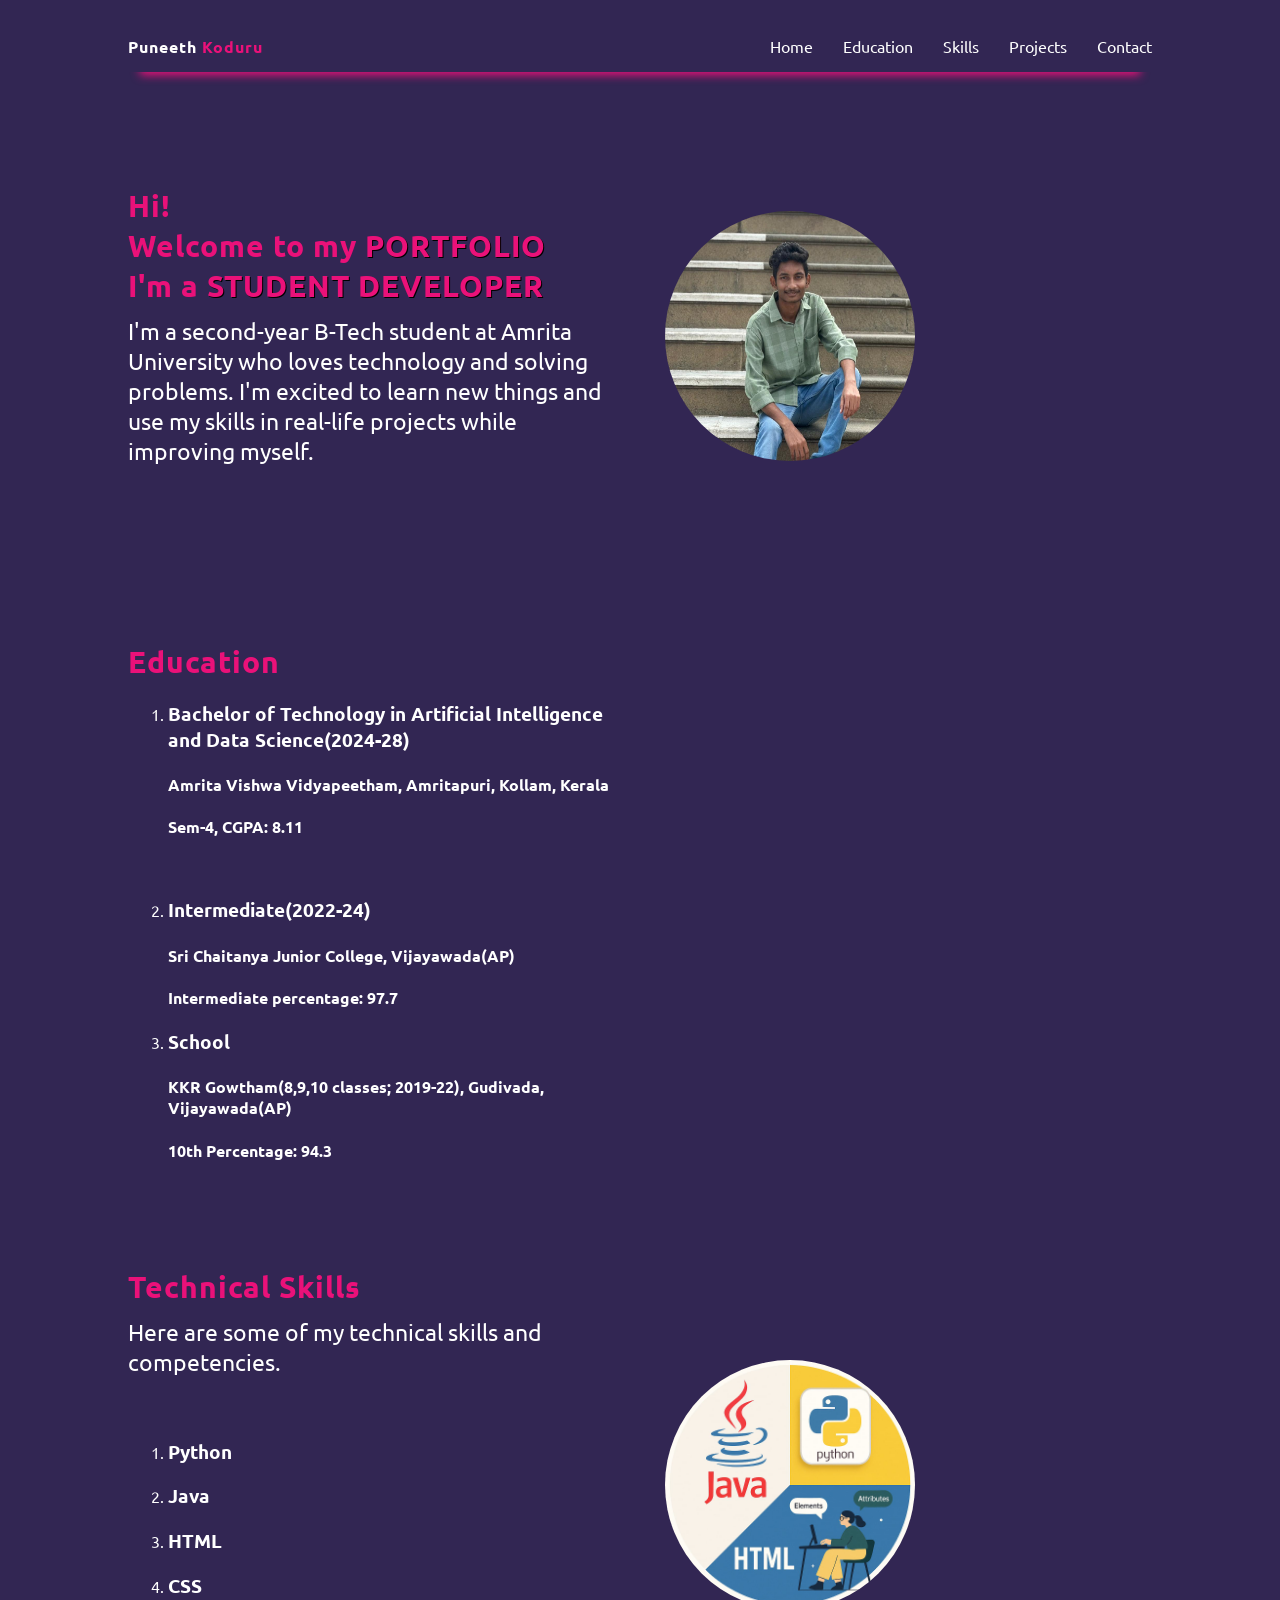
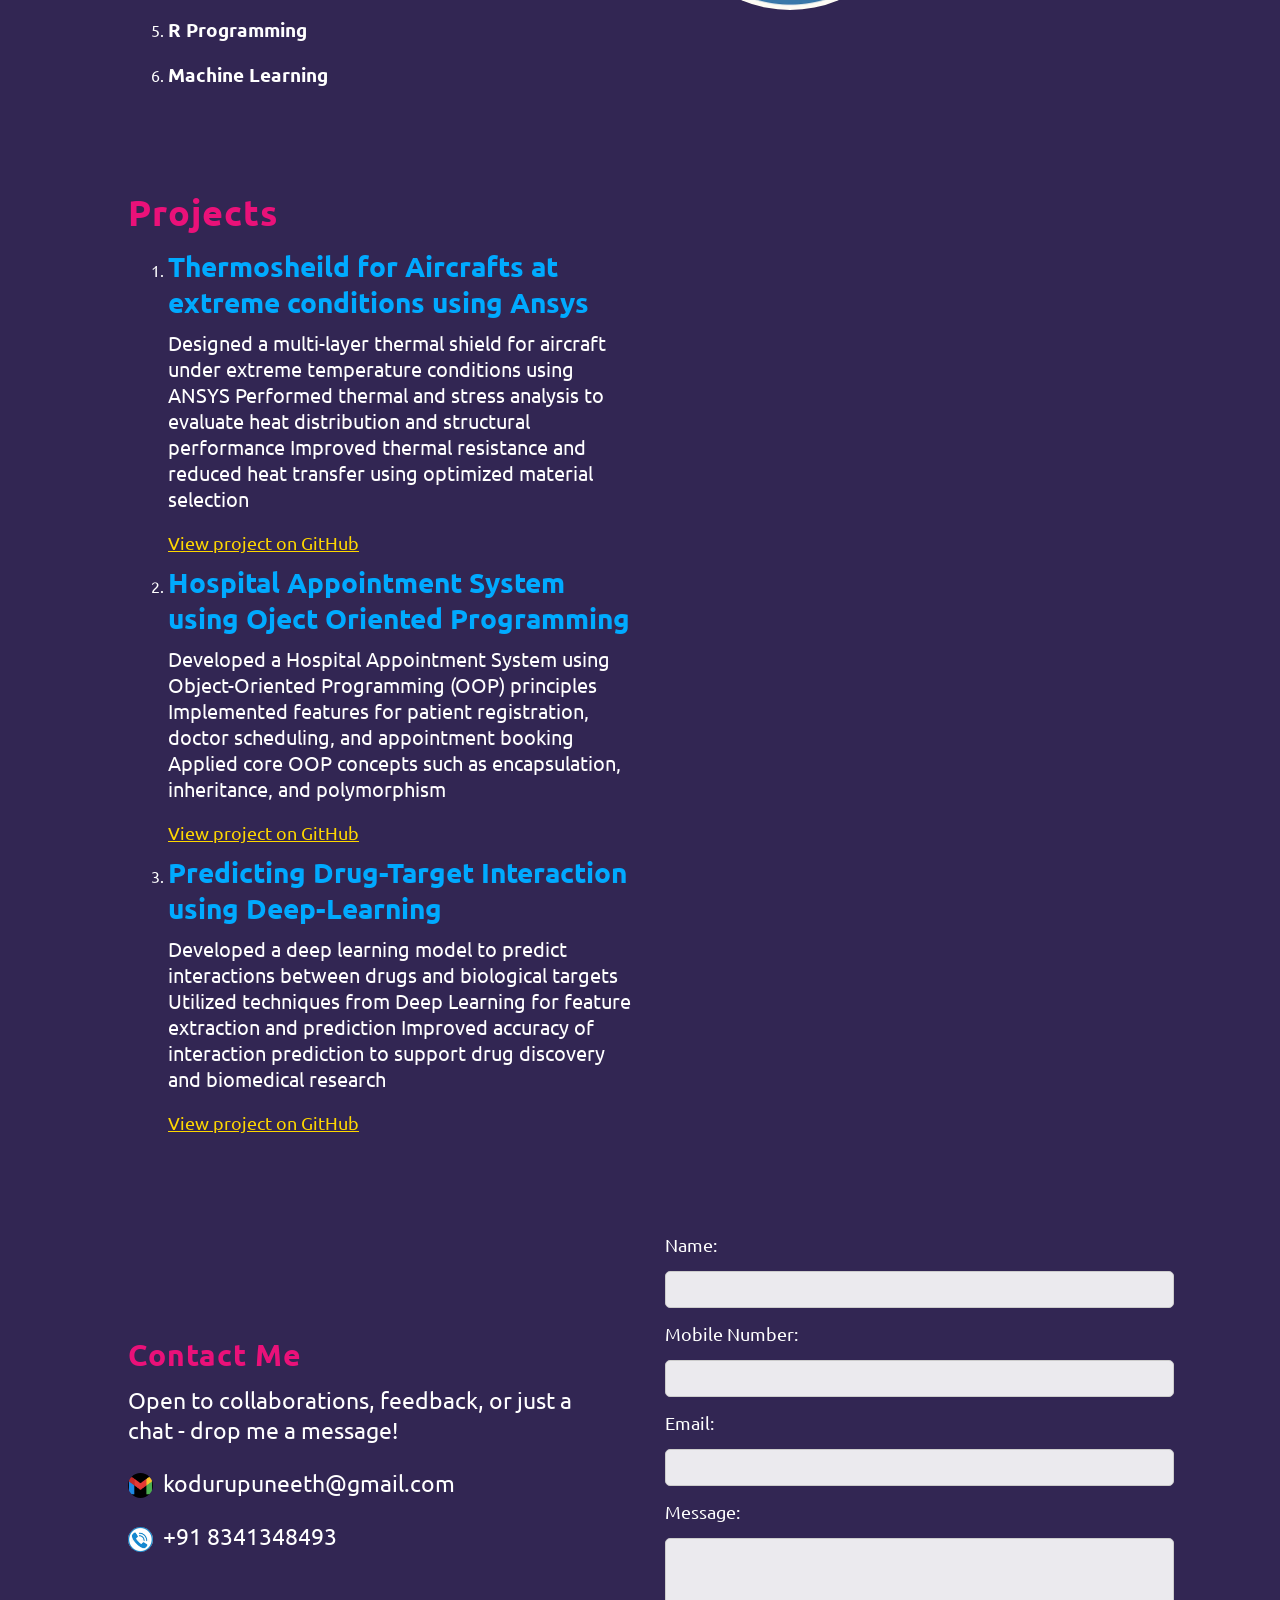
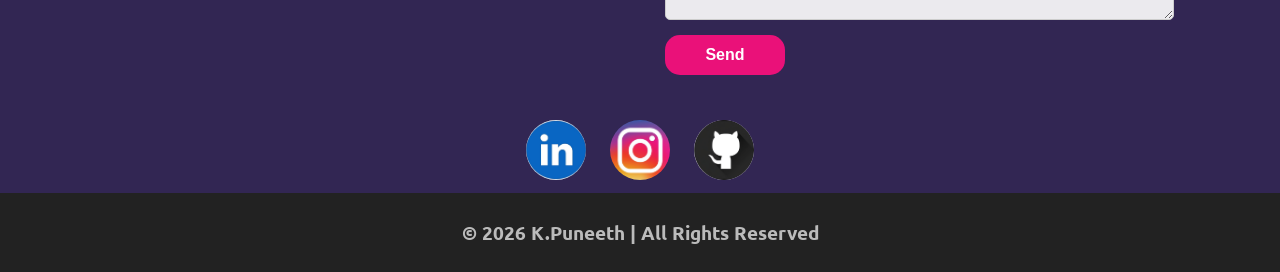
==== index.html @ af597c52 "first one" ====
<!DOCTYPE html>
<html lang="en">
<head>
    <meta charset="UTF-8">
    <meta name="viewport" content="width=device-width, initial-scale=1.0">
    <title>MY PORTFOLIO</title>
    <link rel="stylesheet" href="style.css">
    <link rel="preconnect" href="https://fonts.googleapis.com">
    <link rel="preconnect" href="https://fonts.gstatic.com" crossorigin>
    <link href="https://fonts.googleapis.com/css2?family=Anton&family=Ubuntu:wght@600&display=swap" rel="stylesheet">
</head>
<body>
<header class="header_menu">
    <a href="#" class="logo">Puneeth <label>Koduru</label></a>
    <nav>
        <ul>
            <li><a href="#home">Home</a></li>
            <li><a href="#education">Education</a></li>
            <li><a href="#skills">Skills</a></li>
            <li><a href="#projects">Projects</a></li>
            <li><a href="#contact">Contact</a></li>
        </ul>
    </nav>
</header>


<section id="home">
    <div class="container">
        <div class="left">
            <h1> Hi! </h1>
            <h1>Welcome to my <label class="sub_title">PORTFOLIO</label></h1>
            <h1>I'm a <label class="sub_title">STUDENT DEVELOPER</label></h1>
            <p>I'm a second-year B-Tech student at Amrita University who loves technology and solving problems.
            I'm excited to learn new things and use my skills in real-life projects while improving myself.</p>    
        </div>

        <div class="right">
            <img src="puneeth.jpeg" width="1000%" height="500%" alt="avatar">
        </div>
    </div>
</section>

<section id="education">
    <div class="container">
        <div class="left">
            <h1>Education</h1>
            <ol>
                <li><h3><b>Bachelor of Technology in Artificial Intelligence and Data Science(2024-28)</b></h3>
                <h4>Amrita Vishwa Vidyapeetham, Amritapuri, Kollam, Kerala</h4>
                <h4>Sem-4, CGPA: 8.11</h4><br></li>
            
                <li><h3><b>Intermediate(2022-24)</b></h3>
                <h4>Sri Chaitanya Junior College, Vijayawada(AP)</h4>
                <h4>Intermediate percentage: 97.7</h4></li>

                <li><h3><b>School</b></h3>
                <h4>KKR Gowtham(8,9,10 classes; 2019-22), Gudivada, Vijayawada(AP)</h4>
                <h4>10th Percentage: 94.3</h4></li>
            </ol>
        </div>
    </div>
</section>


<section id="skills">
    <div class="container">
        <div class="left">
            <h1>Technical Skills</h1>
            <p>Here are some of my technical skills and competencies.</p><br>
            <ol>
                <li><h3>Python</h3></li>
                <li><h3>Java</h3></li>
                <li><h3>HTML</h3></li>
                <li><h3>CSS</h3></li>
                <li><h3>R Programming</h3></li>
                <li><h3>Machine Learning</h3></li>
            </ol>
        </div>
        <div class="right">
            <img src="skills.jpg" width="1000px" height="500px" alt="avatar">
        </div>
</section>

<section id="projects">
    <div class="container">
        <div class="left">
            <h1>Projects</h1>
            <ol>
                <li><h4>Thermosheild for Aircrafts at extreme conditions using Ansys</h4>
                    <p>Designed a multi-layer thermal shield for aircraft under extreme temperature conditions using ANSYS
                       Performed thermal and stress analysis to evaluate heat distribution and structural performance
                       Improved thermal resistance and reduced heat transfer using optimized material selection</p>
                    <a href="https://github.com/PuneethKoduru" target="_blank">View project on GitHub</a></li>
    
                <li><h4>Hospital Appointment System using Oject Oriented Programming</h4>
                   <p>Developed a Hospital Appointment System using Object-Oriented Programming (OOP) principles
                      Implemented features for patient registration, doctor scheduling, and appointment booking
                      Applied core OOP concepts such as encapsulation, inheritance, and polymorphism</p>
                <a href="https://github.com/PuneethKoduru" target="_blank">View project on GitHub</a></li>
                
                <li><h4>Predicting Drug-Target Interaction using Deep-Learning</h4></li>
                    <p>Developed a deep learning model to predict interactions between drugs and biological targets
                       Utilized techniques from Deep Learning for feature extraction and prediction
                       Improved accuracy of interaction prediction to support drug discovery and biomedical research</p>
                <a href="https://github.com/PuneethKoduru" target="_blank">View project on GitHub</a></li>
            </ol>
        </div>
    </div>
</section>

<section id="contact">
    <div class="container">
        <div class="left">
            <h1>Contact Me</h1>
            <p>Open to collaborations, feedback, or just a chat - drop me a message!</p>

            <div class="contact-details">
                <p><img src="mail.jpg" alt="G-mail" class="icon">kodurupuneeth@gmail.com</p>
                <p><img src="phone.jpg" alt="Phone" class="icon">+91 8341348493</p>
            </div>
        </div>

        <div class="right">
            <form>
                <label for="name">Name:</label>
                <input type="text" id="name" name="name" required>
                
                <label for="mobile">Mobile Number:</label>
                <input type="tel" id="mobile" name="mobile" required>
                
                <label for="email">Email:</label>
                <input type="email" id="email" name="email" required>
                
                <label for="message">Message:</label>
                <textarea id="message" name="message" rows="4" required></textarea>
                
                <button type="submit">Send</button>
            </form>
        </div>
    </div>
</section>

<div class="social-links">
    <a href="https://www.linkedin.com/in/puneeth-koduru/" target="_blank">
        <img src="LinkedIn.jpg" alt="LinkedIn">
    </a>

    <a href="https://www.instagram.com/kodurupuneeth07/" target="_blank">
        <img src="Instagram.jpg" alt="Instagram">
    </a>

    <a href="https://github.com/PuneethKoduru" target="_blank">
        <img src="GitHub.jpg" alt="GitHub">
    </a>
</div>

<footer>
    <h3>&copy; 2026 K.Puneeth | All Rights Reserved</h3>
</footer>

</body>
</html>
---- style.css ----
:root { 
    --bg-color: #322653; 
    --btn-color: #EA1179; 
    --box-shadow: 0px 0px 5px var(--btn-color); 
    --color: #fff; 
} 

body {
    margin: 0;
    background-color: var(--bg-color);
    font-family: 'Ubuntu', sans-serif;
}

header {
    display: flex;
    align-items:center ;
    justify-content: space-between;
    width: 80%;
    margin:0 auto ;
    margin-top:20px ;
}

.header_menu {
    box-shadow: 0px 15px 10px -12px var(--btn-color);
}

.logo {
    color: var(--color);
    font-weight: 700;
    letter-spacing: 1px;
    text-decoration: none;
}

.logo label {
    color: var(--btn-color);
}

nav ul {
    display: flex;
    list-style: none;
    gap: 30px;
}

nav ul a {
    color: var(--color);
    text-decoration: none;
    transition: all .8s;
}

nav ul a:hover {
    color: var(--btn-color);
}

.container {
    width: 80%;
    margin: 0 auto;
    display: flex;
    align-items: center;
    min-height: 50vh;
    gap: 50px;
}

.container .left {
    color: var(--color);
    width: 50%;
}

.container .left h1 {
    margin: 0;
    font-size: 30px;
    letter-spacing: 1px;
    line-height: 40px;
}

.container .left label {
    text-shadow: 1px 1px black;
}

.container .right {
    width: 50%;
}

.container .left .sub_title {
    color: var(--btn-color);
}

button {
    background-color: var(--btn-color);
    border: none;
    width: 100px;
    height: 30px;
    border-radius: 15px;
    font-weight: 600;
    color: var(--color);
    cursor: pointer;
}

button:hover {
    color: var(--bg-color);
    background-color: var(--btn-color);
    transition: all .8s;
}

img {
    border-radius: 500%;
}


section {
    padding: 40px 0;
}

section h1 {
    color: var(--btn-color);
    text-align: left;
    font-size: 40px;
    margin-bottom: 20px;
}

section p {
    color: var(--color);
    text-align: left;
    font-size: 23px;
    margin-top: 10px;
}


form {
    color: var(--color);
    display: flex;
    flex-direction: column;
    gap: 15px;
}

form label {
    font-size: 18px;
}

form input, form textarea {
    width: 100%;
    padding: 10px;
    border-radius: 5px;
    border: 1px solid #ccc;
    background-color: rgba(255, 255, 255, 0.9);
}

form button {
    width: 120px;
    height: 40px;
    font-size: 16px;
    align-self: flex-start;
}

img{
    width: 250px;
    height: 250px;
    border-radius: 50%;
}

#projects {
    padding: 40px 0;
    background-color: var(--bg-color); 
  }
  
#projects .container {
    width: 80%;
    margin: 0 auto;
    display: flex;
    align-items: flex-start;
    justify-content: flex-start;
    gap: 50px;
}
  
#projects .left {
    width: 50%;
    color: var(--color);
    text-align: left;
}
  
#projects h1 {
    color: var(--btn-color) ; 
    font-size: 36px;
    margin-bottom: 10px;
}
  
#projects h4 {
    color: #00aaff; 
    font-size: 28px;
    margin: 10px 0;
}
  
#projects p {
    color: var(--color);
    font-size: 20px;
    margin: 10px 0;
}
  
#projects a {
    color: #FFD700; 
    font-size: 18px;
    text-decoration: underline;
    display: inline-block;
    margin-top: 10px;
    transition: color 0.3s ease;
}
  
#projects a:hover {
    color: #ffa500; 
}

.contact-details {
    margin-top: 20px;
    color: var(--color);
    font-size: 18px;
}

.contact-details .icon {
    width: 25px;
    height: 25px;
    vertical-align: middle;
    margin-right: 10px;
    border-radius: 50%;
}

.social-links {
    text-align: center;
    margin-bottom: 10px;
}

.social-links a {
    display: inline-block;
    margin: 0 10px;
}

.social-links img {
    width: 60px;
    height: 60px;
    border-radius: 50%;
    transition: transform 0.3s;
}

.social-links img:hover {
    transform: scale(1.2);
}

footer {
    background-color: #222;
    color: #bbb;
    padding: 8px;
    text-align: center;
}

footer p {
    font-size: 14px;
}
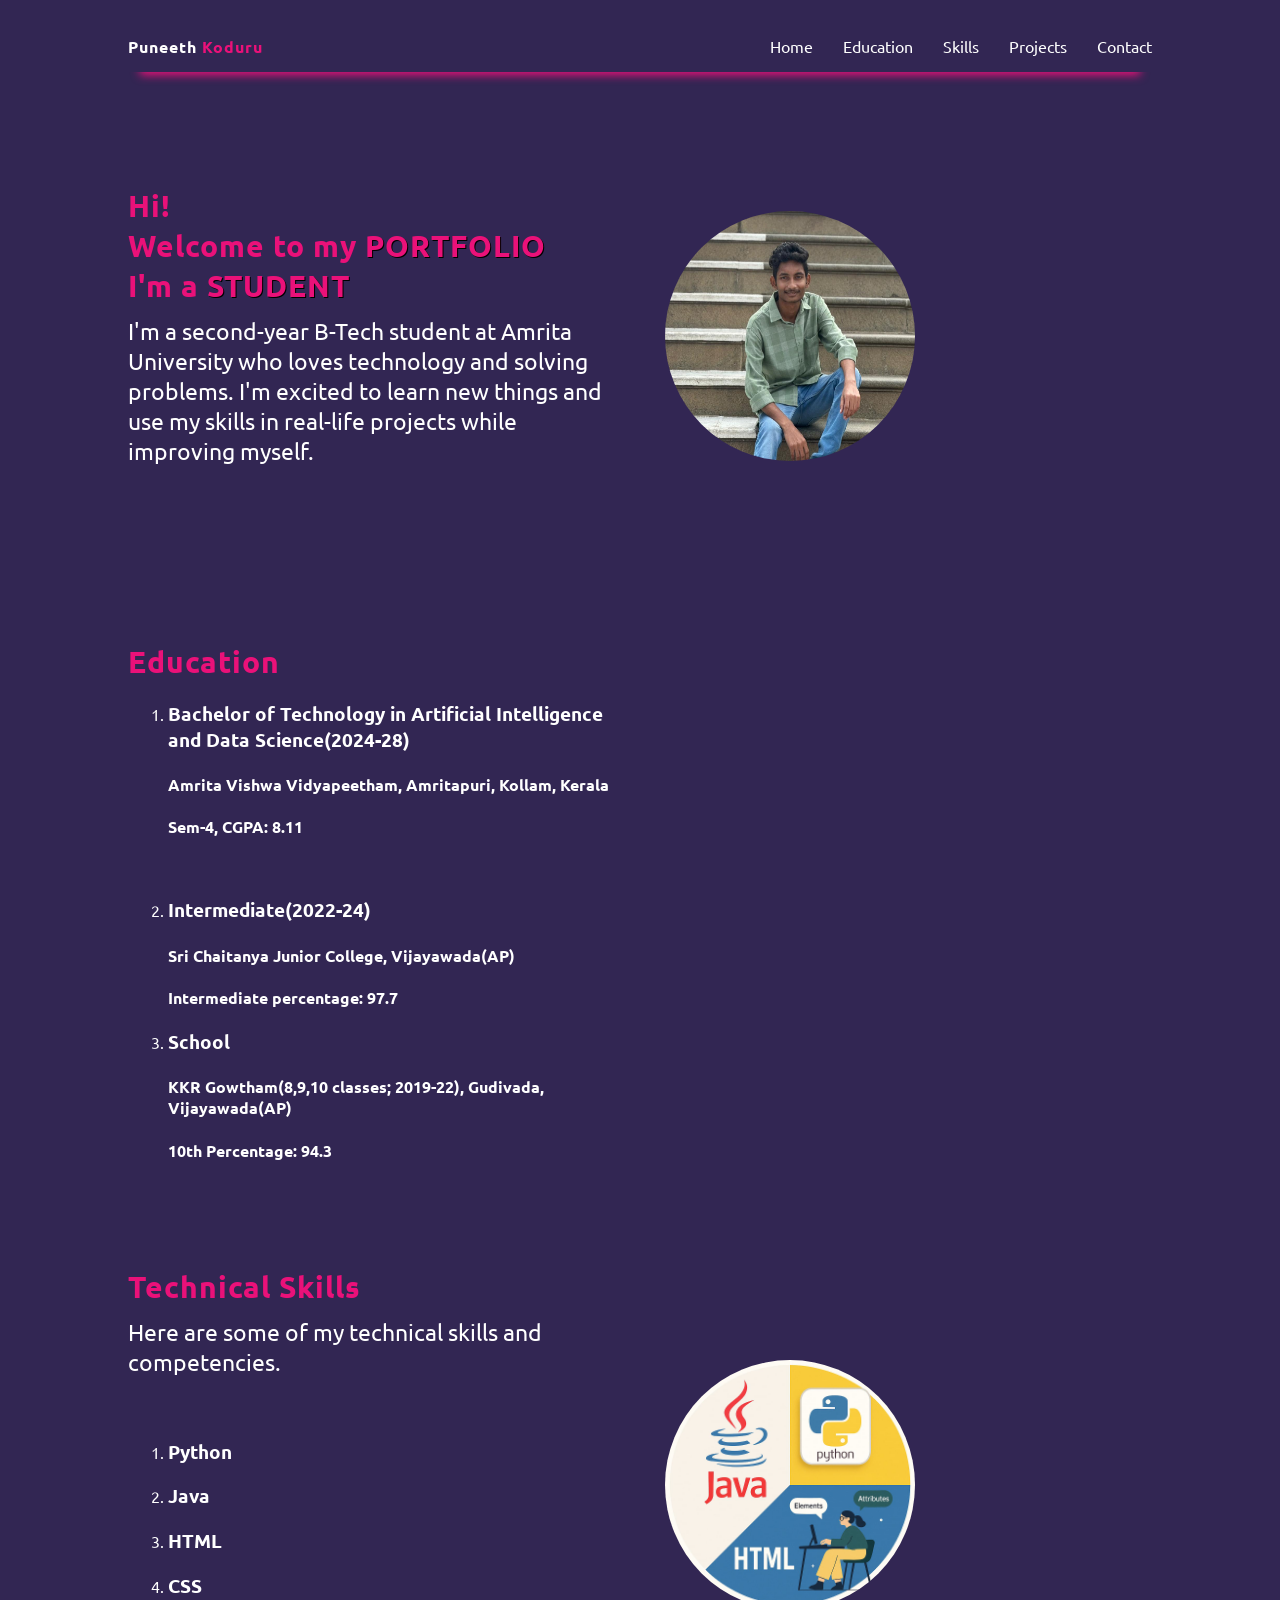
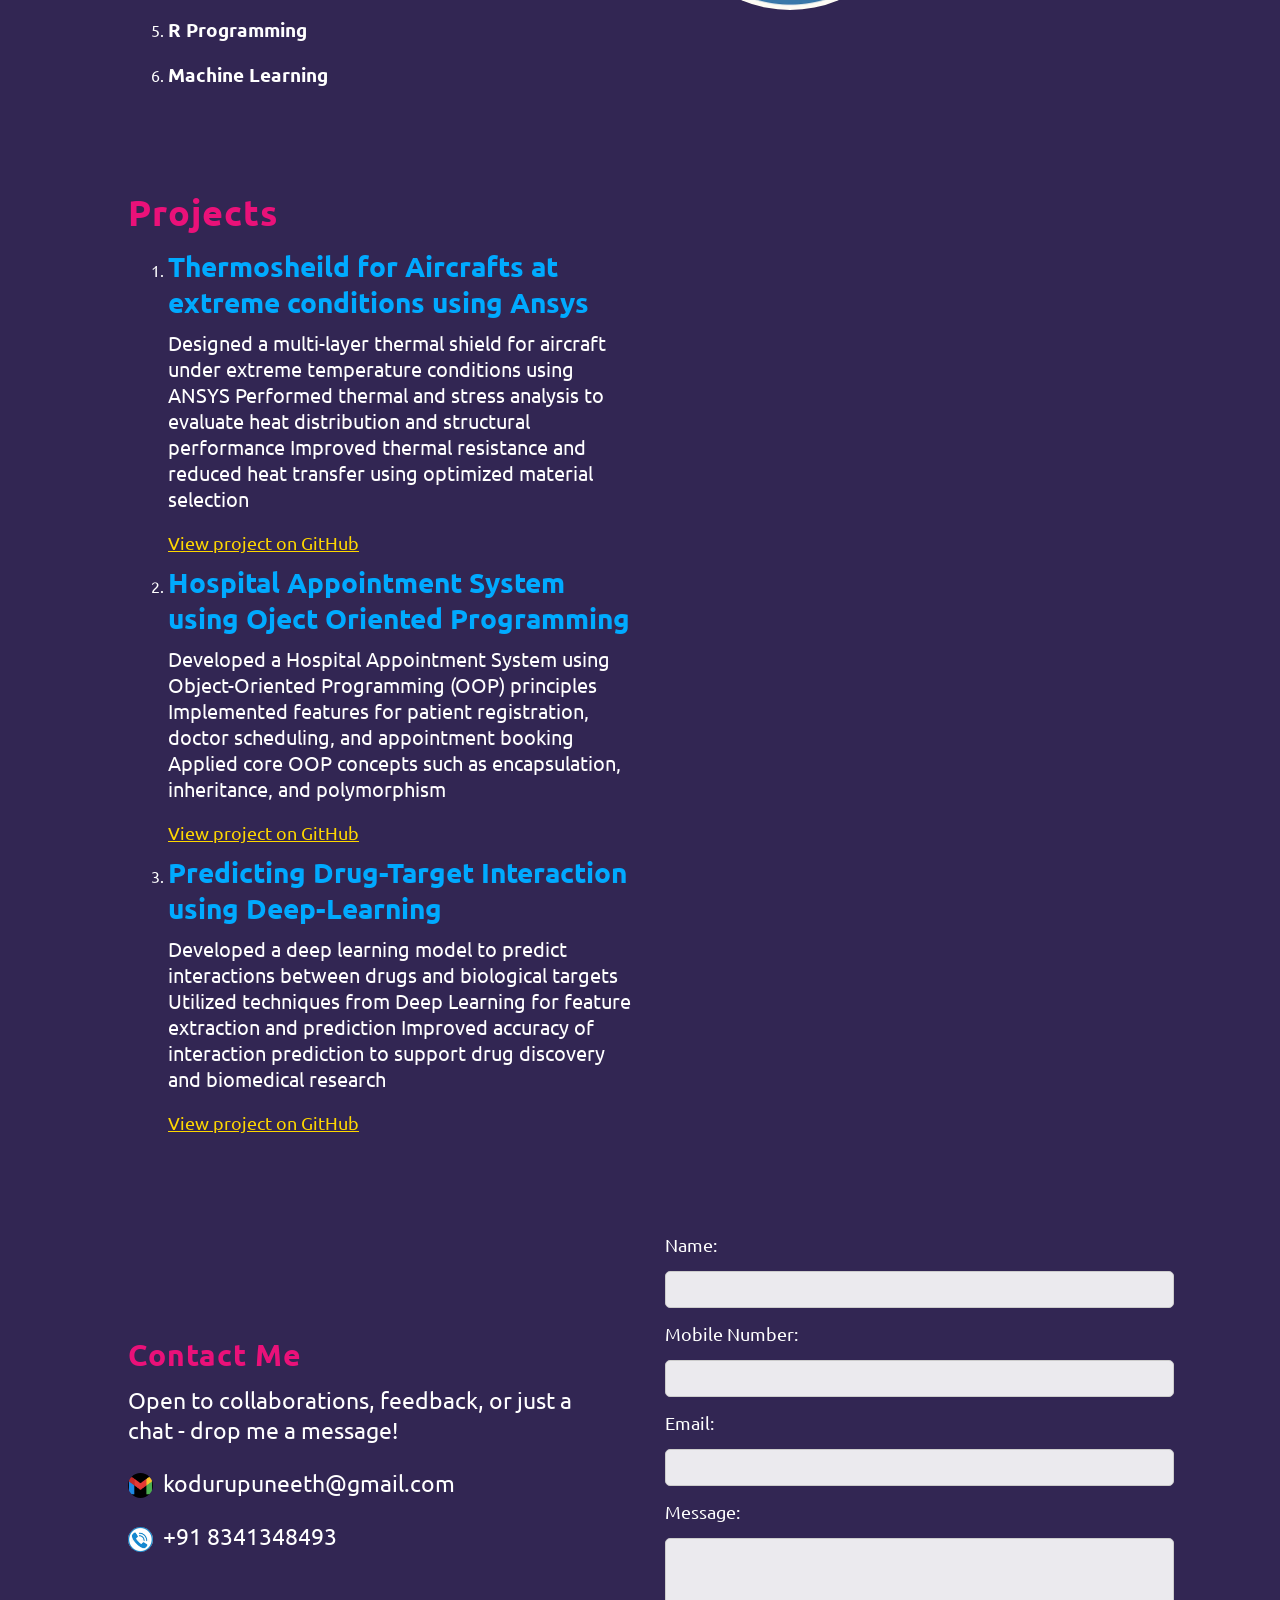
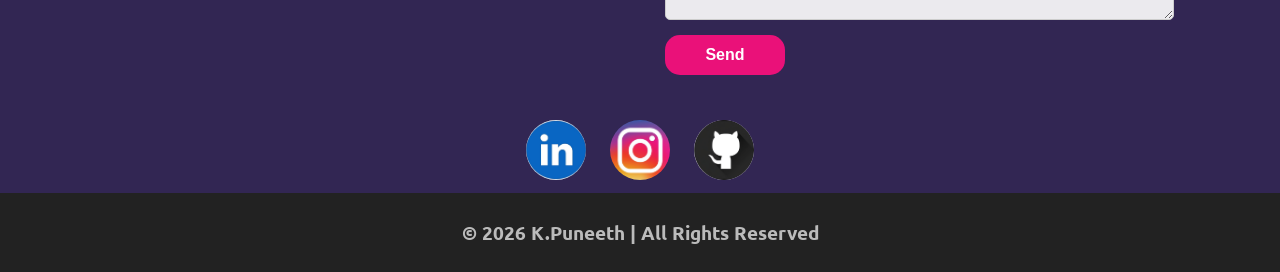
==== commit 0cf5f50d: "Update index.html" ====
--- a/index.html
+++ b/index.html
@@ -29,7 +29,7 @@
         <div class="left">
             <h1> Hi! </h1>
             <h1>Welcome to my <label class="sub_title">PORTFOLIO</label></h1>
-            <h1>I'm a <label class="sub_title">STUDENT DEVELOPER</label></h1>
+            <h1>I'm a <label class="sub_title">STUDENT</label></h1>
             <p>I'm a second-year B-Tech student at Amrita University who loves technology and solving problems.
             I'm excited to learn new things and use my skills in real-life projects while improving myself.</p>    
         </div>
@@ -159,4 +159,4 @@
 </footer>
 
 </body>
-</html>+</html>
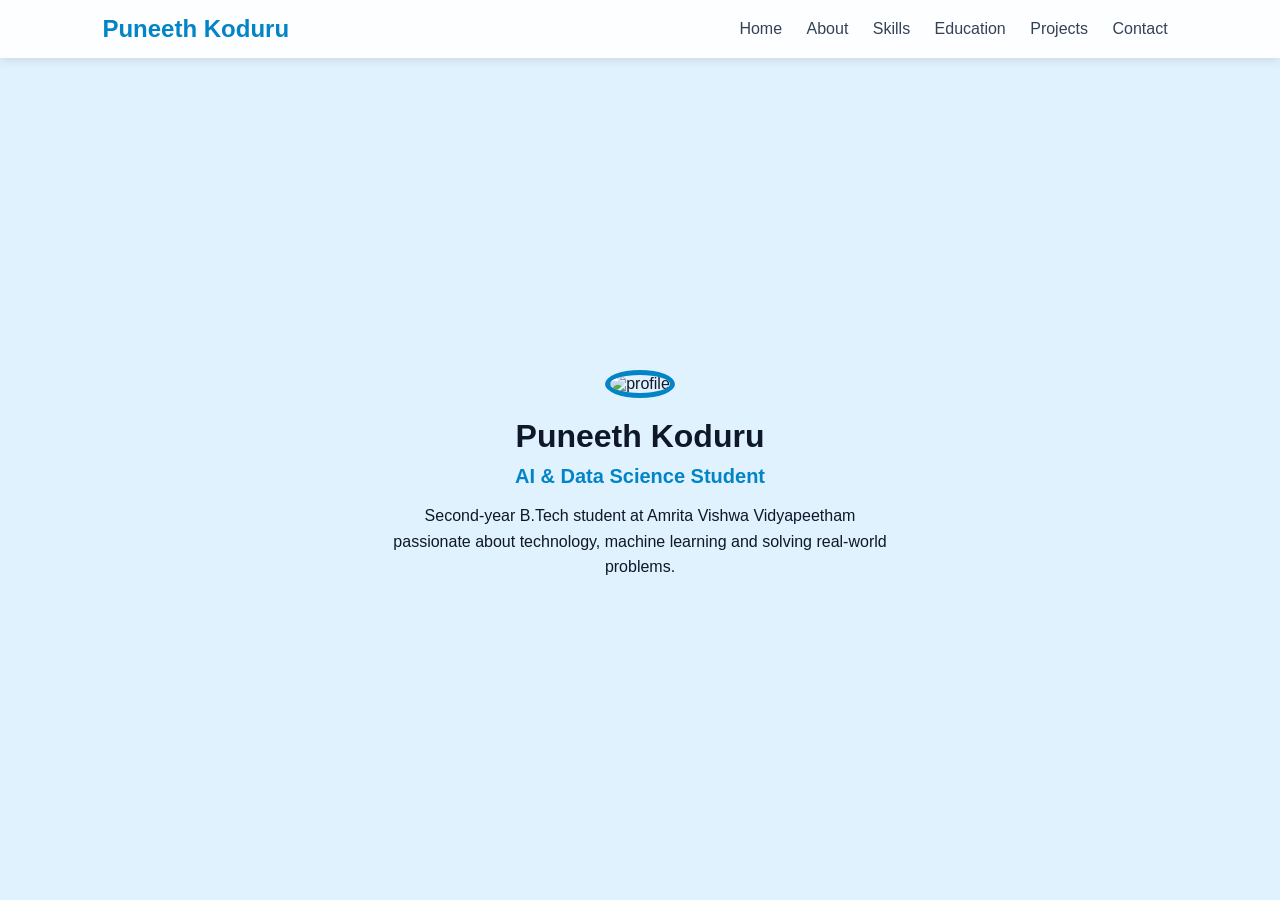
==== commit 4ba0af26: "added portfolio files" ====
--- a/index.html
+++ b/index.html
@@ -1,162 +1,45 @@
 <!DOCTYPE html>
-<html lang="en">
+<html>
 <head>
-    <meta charset="UTF-8">
-    <meta name="viewport" content="width=device-width, initial-scale=1.0">
-    <title>MY PORTFOLIO</title>
-    <link rel="stylesheet" href="style.css">
-    <link rel="preconnect" href="https://fonts.googleapis.com">
-    <link rel="preconnect" href="https://fonts.gstatic.com" crossorigin>
-    <link href="https://fonts.googleapis.com/css2?family=Anton&family=Ubuntu:wght@600&display=swap" rel="stylesheet">
+<title>Home</title>
+<link rel="stylesheet" href="style.css">
 </head>
+
 <body>
-<header class="header_menu">
-    <a href="#" class="logo">Puneeth <label>Koduru</label></a>
+
+<header>
+    <h2>Puneeth Koduru</h2>
+    <input type="checkbox" id="menu-toggle">
+    <label for="menu-toggle" class="menu-icon">&#9776;</label>
+
     <nav>
-        <ul>
-            <li><a href="#home">Home</a></li>
-            <li><a href="#education">Education</a></li>
-            <li><a href="#skills">Skills</a></li>
-            <li><a href="#projects">Projects</a></li>
-            <li><a href="#contact">Contact</a></li>
-        </ul>
+        <a href="index.html">Home</a>
+        <a href="about.html">About</a>
+        <a href="skills.html">Skills</a>
+        <a href="education.html">Education</a>
+        <a href="projects.html">Projects</a>
+        <a href="contact.html">Contact</a>
     </nav>
 </header>
 
+<div class="page home">
 
-<section id="home">
-    <div class="container">
-        <div class="left">
-            <h1> Hi! </h1>
-            <h1>Welcome to my <label class="sub_title">PORTFOLIO</label></h1>
-            <h1>I'm a <label class="sub_title">STUDENT</label></h1>
-            <p>I'm a second-year B-Tech student at Amrita University who loves technology and solving problems.
-            I'm excited to learn new things and use my skills in real-life projects while improving myself.</p>    
-        </div>
+    <!-- CENTER CONTENT -->
+    <div class="home-center">
 
-        <div class="right">
-            <img src="puneeth.jpeg" width="1000%" height="500%" alt="avatar">
-        </div>
+        <img src="C:\Users\gnana\OneDrive\Pictures\Saved Pictures\puneeth.jpeg" alt="profile">
+
+        <h1>Puneeth Koduru</h1>
+        <h3>AI & Data Science Student</h3>
+
+        <p>
+            Second-year B.Tech student at Amrita Vishwa Vidyapeetham passionate about 
+            technology, machine learning and solving real-world problems.
+        </p>
+
     </div>
-</section>
 
-<section id="education">
-    <div class="container">
-        <div class="left">
-            <h1>Education</h1>
-            <ol>
-                <li><h3><b>Bachelor of Technology in Artificial Intelligence and Data Science(2024-28)</b></h3>
-                <h4>Amrita Vishwa Vidyapeetham, Amritapuri, Kollam, Kerala</h4>
-                <h4>Sem-4, CGPA: 8.11</h4><br></li>
-            
-                <li><h3><b>Intermediate(2022-24)</b></h3>
-                <h4>Sri Chaitanya Junior College, Vijayawada(AP)</h4>
-                <h4>Intermediate percentage: 97.7</h4></li>
-
-                <li><h3><b>School</b></h3>
-                <h4>KKR Gowtham(8,9,10 classes; 2019-22), Gudivada, Vijayawada(AP)</h4>
-                <h4>10th Percentage: 94.3</h4></li>
-            </ol>
-        </div>
-    </div>
-</section>
-
-
-<section id="skills">
-    <div class="container">
-        <div class="left">
-            <h1>Technical Skills</h1>
-            <p>Here are some of my technical skills and competencies.</p><br>
-            <ol>
-                <li><h3>Python</h3></li>
-                <li><h3>Java</h3></li>
-                <li><h3>HTML</h3></li>
-                <li><h3>CSS</h3></li>
-                <li><h3>R Programming</h3></li>
-                <li><h3>Machine Learning</h3></li>
-            </ol>
-        </div>
-        <div class="right">
-            <img src="skills.jpg" width="1000px" height="500px" alt="avatar">
-        </div>
-</section>
-
-<section id="projects">
-    <div class="container">
-        <div class="left">
-            <h1>Projects</h1>
-            <ol>
-                <li><h4>Thermosheild for Aircrafts at extreme conditions using Ansys</h4>
-                    <p>Designed a multi-layer thermal shield for aircraft under extreme temperature conditions using ANSYS
-                       Performed thermal and stress analysis to evaluate heat distribution and structural performance
-                       Improved thermal resistance and reduced heat transfer using optimized material selection</p>
-                    <a href="https://github.com/PuneethKoduru" target="_blank">View project on GitHub</a></li>
-    
-                <li><h4>Hospital Appointment System using Oject Oriented Programming</h4>
-                   <p>Developed a Hospital Appointment System using Object-Oriented Programming (OOP) principles
-                      Implemented features for patient registration, doctor scheduling, and appointment booking
-                      Applied core OOP concepts such as encapsulation, inheritance, and polymorphism</p>
-                <a href="https://github.com/PuneethKoduru" target="_blank">View project on GitHub</a></li>
-                
-                <li><h4>Predicting Drug-Target Interaction using Deep-Learning</h4></li>
-                    <p>Developed a deep learning model to predict interactions between drugs and biological targets
-                       Utilized techniques from Deep Learning for feature extraction and prediction
-                       Improved accuracy of interaction prediction to support drug discovery and biomedical research</p>
-                <a href="https://github.com/PuneethKoduru" target="_blank">View project on GitHub</a></li>
-            </ol>
-        </div>
-    </div>
-</section>
-
-<section id="contact">
-    <div class="container">
-        <div class="left">
-            <h1>Contact Me</h1>
-            <p>Open to collaborations, feedback, or just a chat - drop me a message!</p>
-
-            <div class="contact-details">
-                <p><img src="mail.jpg" alt="G-mail" class="icon">kodurupuneeth@gmail.com</p>
-                <p><img src="phone.jpg" alt="Phone" class="icon">+91 8341348493</p>
-            </div>
-        </div>
-
-        <div class="right">
-            <form>
-                <label for="name">Name:</label>
-                <input type="text" id="name" name="name" required>
-                
-                <label for="mobile">Mobile Number:</label>
-                <input type="tel" id="mobile" name="mobile" required>
-                
-                <label for="email">Email:</label>
-                <input type="email" id="email" name="email" required>
-                
-                <label for="message">Message:</label>
-                <textarea id="message" name="message" rows="4" required></textarea>
-                
-                <button type="submit">Send</button>
-            </form>
-        </div>
-    </div>
-</section>
-
-<div class="social-links">
-    <a href="https://www.linkedin.com/in/puneeth-koduru/" target="_blank">
-        <img src="LinkedIn.jpg" alt="LinkedIn">
-    </a>
-
-    <a href="https://www.instagram.com/kodurupuneeth07/" target="_blank">
-        <img src="Instagram.jpg" alt="Instagram">
-    </a>
-
-    <a href="https://github.com/PuneethKoduru" target="_blank">
-        <img src="GitHub.jpg" alt="GitHub">
-    </a>
 </div>
 
-<footer>
-    <h3>&copy; 2026 K.Puneeth | All Rights Reserved</h3>
-</footer>
-
 </body>
-</html>
+</html>
--- a/style.css
+++ b/style.css
@@ -1,255 +1,632 @@
-:root { 
-    --bg-color: #322653; 
-    --btn-color: #EA1179; 
-    --box-shadow: 0px 0px 5px var(--btn-color); 
-    --color: #fff; 
-} 
-
+/* ================= RESET ================= */
+* {
+    margin: 0;
+    padding: 0;
+    box-sizing: border-box;
+    font-family: 'Segoe UI', sans-serif;
+}
+
+/* ================= THEME ================= */
+:root {
+    --bg: #e0f2fe;
+    --primary: #0284c7;
+    --dark: #0f172a;
+    --text: #334155;
+    --card: rgba(255, 255, 255, 0.8);
+}
+
+/* ================= BODY ================= */
 body {
+    background: var(--bg);
+    color: var(--dark);
+}
+
+/* ================= HEADER ================= */
+header {
+    position: fixed;
+    top: 0;
+    width: 100%;
+    padding: 15px 8%;
+    background: rgba(255, 255, 255, 0.9);
+    backdrop-filter: blur(10px);
+    display: flex;
+    justify-content: space-between;
+    align-items: center;
+    box-shadow: 0 2px 10px rgba(0,0,0,0.1);
+    z-index: 1000;
+}
+
+header h2 {
+    color: var(--primary);
+}
+
+nav a {
+    margin: 0 10px;
+    text-decoration: none;
+    color: var(--text);
+    font-weight: 500;
+    transition: 0.3s;
+}
+
+nav a:hover {
+    color: var(--primary);
+}
+
+/* ===== MOBILE NAV ===== */
+
+.menu-icon {
+    display: none;
+    font-size: 28px;
+    cursor: pointer;
+}
+
+/* hide checkbox */
+#menu-toggle {
+    display: none;
+}
+
+/* MOBILE VIEW */
+@media (max-width: 768px) {
+
+    header {
+        flex-direction: row;
+        justify-content: space-between;
+        align-items: center;
+    }
+
+    .menu-icon {
+        display: block;
+        color: #0284c7;
+    }
+
+    nav {
+        position: absolute;
+        top: 70px;
+        right: 0;
+        background: white;
+        width: 200px;
+        display: none;
+        flex-direction: column;
+        box-shadow: 0 5px 15px rgba(0,0,0,0.2);
+        padding: 15px;
+    }
+
+    nav a {
+        display: block;
+        margin: 10px 0;
+        color: #0f172a;
+    }
+
+    /* SHOW MENU WHEN CLICK */
+    #menu-toggle:checked + .menu-icon + nav {
+        display: flex;
+    }
+}
+
+/* ================= FULL PAGE SECTION ================= */
+.page {
+    min-height: 100vh;
+    display: flex;
+    align-items: center;
+    justify-content: center;
+    padding: 100px 8% 50px;
+}
+
+/* ================= HOME ================= */
+.container {
+    display: flex;
+    align-items: center;
+    justify-content: space-between;
+    gap: 50px;
+}
+
+.container .left {
+    flex: 1;
+}
+
+.container .right {
+    flex: 1;
+    text-align: center;
+}
+
+.container img {
+    width: 300px;
+    height: 300px;
+    border-radius: 20px;
+    object-fit: cover;
+    box-shadow: 0 10px 25px rgba(0,0,0,0.2);
+}
+
+.sub_title {
+    color: var(--primary);
+}
+
+/* HOME CENTER STYLE */
+.home {
+    display: flex;
+    justify-content: center;
+    align-items: center;
+    height: 80vh;
+    text-align: center;
+}
+
+.home-center img {
+    width: 220px;
+    height: 220px;
+    border-radius: 50%;
+    object-fit: cover;
+    margin-bottom: 20px;
+    border: 5px solid #0284c7;
+}
+
+.home-center h1 {
+    font-size: 32px;
+    margin-bottom: 10px;
+    color: #0f172a;
+}
+
+.home-center h3 {
+    font-size: 20px;
+    color: #0284c7;
+    margin-bottom: 15px;
+}
+
+.home-center p {
+    max-width: 500px;
+    margin: auto;
+    font-size: 16px;
+    line-height: 1.6;
+}
+
+/* ================= ABOUT ================= */
+.about {
+    display: flex;
+    gap: 40px;
+    align-items: center;
+}
+
+.about-img img {
+    width: 280px;
+    border-radius: 20px;
+    box-shadow: 0 10px 20px rgba(0,0,0,0.2);
+}
+
+.about-content h1 {
+    color: var(--primary);
+}
+
+/* ================= ABOUT PAGE IMPROVEMENT ================= */
+
+.about {
+    display: flex;
+    gap: 40px;
+    align-items: flex-start;
+}
+
+/* PROFILE IMAGE */
+.about-img img {
+    width: 280px;
+    height: 280px;
+    border-radius: 20px;
+    object-fit: cover;
+    box-shadow: 0 15px 30px rgba(0,0,0,0.15);
+}
+
+/* TEXT AREA */
+.about-content {
+    flex: 1;
+}
+
+/* SUBTITLE */
+.subtitle {
+    color: #0284c7;
+    font-weight: 600;
+    margin-bottom: 15px;
+}
+
+/* INFO BOX (NEW FOR P TAGS) */
+.info-box {
+    background: white;
+    padding: 15px 20px;
+    margin: 15px 0;
+    border-left: 5px solid #0284c7;
+    border-radius: 10px;
+    box-shadow: 0 8px 20px rgba(0,0,0,0.08);
+}
+
+.info-box p {
     margin: 0;
-    background-color: var(--bg-color);
-    font-family: 'Ubuntu', sans-serif;
-}
-
-header {
-    display: flex;
-    align-items:center ;
-    justify-content: space-between;
-    width: 80%;
-    margin:0 auto ;
-    margin-top:20px ;
-}
-
-.header_menu {
-    box-shadow: 0px 15px 10px -12px var(--btn-color);
-}
-
-.logo {
-    color: var(--color);
-    font-weight: 700;
-    letter-spacing: 1px;
-    text-decoration: none;
-}
-
-.logo label {
-    color: var(--btn-color);
-}
-
-nav ul {
-    display: flex;
-    list-style: none;
-    gap: 30px;
-}
-
-nav ul a {
-    color: var(--color);
-    text-decoration: none;
-    transition: all .8s;
-}
-
-nav ul a:hover {
-    color: var(--btn-color);
-}
-
-.container {
-    width: 80%;
-    margin: 0 auto;
-    display: flex;
-    align-items: center;
-    min-height: 50vh;
-    gap: 50px;
-}
-
-.container .left {
-    color: var(--color);
-    width: 50%;
-}
-
-.container .left h1 {
-    margin: 0;
-    font-size: 30px;
-    letter-spacing: 1px;
-    line-height: 40px;
-}
-
-.container .left label {
-    text-shadow: 1px 1px black;
-}
-
-.container .right {
-    width: 50%;
-}
-
-.container .left .sub_title {
-    color: var(--btn-color);
-}
-
-button {
-    background-color: var(--btn-color);
-    border: none;
-    width: 100px;
-    height: 30px;
-    border-radius: 15px;
-    font-weight: 600;
-    color: var(--color);
-    cursor: pointer;
-}
-
-button:hover {
-    color: var(--bg-color);
-    background-color: var(--btn-color);
-    transition: all .8s;
-}
-
-img {
-    border-radius: 500%;
-}
-
-
-section {
-    padding: 40px 0;
-}
-
-section h1 {
-    color: var(--btn-color);
-    text-align: left;
-    font-size: 40px;
-    margin-bottom: 20px;
-}
-
-section p {
-    color: var(--color);
-    text-align: left;
-    font-size: 23px;
-    margin-top: 10px;
-}
-
-
-form {
-    color: var(--color);
+    line-height: 1.6;
+}
+
+/* ABOUT CARDS */
+.about-cards {
     display: flex;
     flex-direction: column;
     gap: 15px;
-}
-
-form label {
-    font-size: 18px;
-}
-
-form input, form textarea {
+    margin: 20px 0;
+}
+}
+
+.about-cards .card {
+    display: flex;
+    align-items: center;
+    justify-content: flex-start;
+    gap: 20px;
+
+    width: 100%;
+    padding: 18px 25px;
+
+    background: white;
+    border-radius: 12px;
+    box-shadow: 0 8px 20px rgba(0,0,0,0.08);
+
+    border-left: 6px solid #0284c7;
+    transition: 0.3s ease;
+}
+.about-cards .card h3 {
+    min-width: 180px;
+    color: #0284c7;
+}
+
+.about-cards .card p {
+    margin: 0;
+    flex: 1;
+}
+
+/* ================= CARDS ================= */
+.card {
+    background: var(--card);
+    padding: 15px;
+    border-radius: 12px;
+    margin: 10px 0;
+    box-shadow: 0 5px 15px rgba(0,0,0,0.1);
+}
+
+/* ================= SKILLS ================= */
+.skills-container {
+    width: 80%;
+}
+
+.skill {
+    display: flex;
+    align-items: center;
+    gap: 15px;
+    margin: 18px 0;
+}
+
+.skill img {
+    width: 45px;
+    height: 45px;
+}
+
+.skill-info {
+    width: 100%;
+}
+
+.bar {
+    height: 8px;
+    background: var(--border);
+    border-radius: 5px;
+    overflow: hidden;
+}
+
+.bar span {
+    display: block;
+    height: 100%;
+    background: var(--primary);
+}
+
+/* ================= EDUCATION ================= */
+.education-container {
+    width: 80%;
+}
+
+.edu-card {
+    display: flex;
+    gap: 20px;
+    align-items: center;
+    background: var(--card);
+    padding: 20px;
+    margin: 20px 0;
+    border-radius: 15px;
+    box-shadow: 0 8px 20px rgba(0,0,0,0.1);
+    transition: 0.3s;
+}
+
+.edu-card:hover {
+    transform: translateY(-5px);
+}
+
+.edu-card img {
+    width: 120px;
+    height: 120px;
+    border-radius: 12px;
+    object-fit: cover;
+}
+
+/* ================= PROJECTS ================= */
+.project {
+    display: flex;
+    gap: 20px;
+    background: var(--card);
+    padding: 20px;
+    border-radius: 12px;
+    margin: 20px 0;
+    box-shadow: 0 5px 15px rgba(0,0,0,0.1);
+}
+
+.project img {
+    width: 120px;
+    height: 120px;
+}
+
+/* ================= CONTACT (FIXED ALIGNMENT) ================= */
+.contact-container {
+    width: 80%;
+    margin: auto;
+    display: flex;
+    justify-content: center;
+    align-items: center;
+    gap: 60px;
+    min-height: 100vh;
+}
+
+/* LEFT SIDE */
+.contact-left {
+    flex: 1;
+}
+
+/* RIGHT SIDE */
+.contact-right {
+    flex: 1;
+    display: flex;
+    justify-content: center;
+}
+
+/* FORM */
+form {
+    width: 100%;
+    max-width: 380px;
+    background: white;
+    padding: 20px;
+    border-radius: 15px;
+    box-shadow: 0 10px 25px rgba(0,0,0,0.1);
+}
+
+form input,
+form textarea {
+    width: 100%;
+    margin: 8px 0;
+    padding: 10px;
+    border: 1px solid #ccc;
+    border-radius: 8px;
+}
+
+form button {
     width: 100%;
     padding: 10px;
-    border-radius: 5px;
-    border: 1px solid #ccc;
-    background-color: rgba(255, 255, 255, 0.9);
-}
-
+    background: var(--primary);
+    color: white;
+    border: none;
+    border-radius: 8px;
+    cursor: pointer;
+}
+
+form button:hover {
+    background: #0369a1;
+}
+
+/* ================= SOCIAL LINKS ================= */
+.social {
+    text-align: center;
+    margin-top: 30px;
+}
+
+.social img {
+    width: 45px;
+    margin: 0 10px;
+    border-radius: 50%;
+    transition: 0.3s;
+}
+
+.social img:hover {
+    transform: scale(1.2);
+}
+
+/* ================= SOCIAL LINKS FIX ================= */
+
+.social-links {
+    display: flex;
+    justify-content: center;
+    align-items: center;
+    gap: 25px;
+    margin-top: 40px;
+    margin-bottom: 20px;
+}
+
+.social-links a {
+    display: flex;
+    justify-content: center;
+    align-items: center;
+    width: 55px;
+    height: 55px;
+    background: white;
+    border-radius: 50%;
+    box-shadow: 0 8px 20px rgba(0,0,0,0.15);
+    transition: 0.3s ease;
+}
+
+.social-links img {
+    width: 28px;
+    height: 28px;
+}
+
+.social-links a:hover {
+    transform: translateY(-5px) scale(1.1);
+    background: #0284c7;
+}
+
+/* ================= FOOTER CENTER FIX ================= */
+
+footer {
+    text-align: center;
+    padding: 15px;
+    background: #0f172a;
+    color: white;
+    margin-top: 30px;
+    font-size: 14px;
+}
+
+/* ================= RESPONSIVE ================= */
+@media (max-width: 768px) {
+
+    .container,
+    .about,
+    .edu-card,
+    .project,
+    .contact-container {
+        flex-direction: column;
+        text-align: center;
+    }
+
+    nav {
+        display: none;
+    }
+
+    .skills-container,
+    .education-container {
+        width: 100%;
+    }
+}
+.about-wrapper {
+    width: 80%;
+    margin: auto;
+    padding: 50px 0;
+    text-align: center;
+}
+
+/* CENTER IMAGE AT TOP */
+.about-img {
+    display: flex;
+    justify-content: center;
+    margin-bottom: 30px;
+}
+
+.about-img img {
+    width: 220px;
+    height: 220px;
+    border-radius: 50%;
+    object-fit: cover;
+    border: 5px solid #0284c7;
+    box-shadow: 0 10px 25px rgba(0,0,0,0.15);
+}
+
+/* TEXT BELOW IMAGE */
+.about-content {
+    text-align: left;
+}
+
+.about-content h1 {
+    text-align: center;
+    color: #0284c7;
+    margin-bottom: 20px;
+}
+
+.about-content p {
+    font-size: 17px;
+    line-height: 1.8;
+    margin-bottom: 15px;
+}
+
+/* ================= ANIMATIONS ================= */
+
+/* FADE IN (for pages) */
+@keyframes fadeIn {
+    from {
+        opacity: 0;
+        transform: translateY(20px);
+    }
+    to {
+        opacity: 1;
+        transform: translateY(0);
+    }
+}
+
+.page {
+    animation: fadeIn 0.8s ease-in-out;
+}
+
+/* IMAGE FLOAT EFFECT */
+@keyframes float {
+    0% { transform: translateY(0px); }
+    50% { transform: translateY(-10px); }
+    100% { transform: translateY(0px); }
+}
+
+.home-center img,
+.about-img img {
+    animation: float 3s ease-in-out infinite;
+}
+
+/* CARD HOVER ANIMATION */
+.card,
+.edu-card,
+.project {
+    transition: transform 0.3s ease, box-shadow 0.3s ease;
+}
+
+.card:hover,
+.edu-card:hover,
+.project:hover {
+    transform: translateY(-8px) scale(1.02);
+    box-shadow: 0 15px 30px rgba(0,0,0,0.15);
+}
+
+/* BUTTON HOVER */
 form button {
-    width: 120px;
-    height: 40px;
-    font-size: 16px;
-    align-self: flex-start;
-}
-
-img{
-    width: 250px;
-    height: 250px;
-    border-radius: 50%;
-}
-
-#projects {
-    padding: 40px 0;
-    background-color: var(--bg-color); 
-  }
-  
-#projects .container {
-    width: 80%;
-    margin: 0 auto;
-    display: flex;
-    align-items: flex-start;
-    justify-content: flex-start;
-    gap: 50px;
-}
-  
-#projects .left {
-    width: 50%;
-    color: var(--color);
-    text-align: left;
-}
-  
-#projects h1 {
-    color: var(--btn-color) ; 
-    font-size: 36px;
-    margin-bottom: 10px;
-}
-  
-#projects h4 {
-    color: #00aaff; 
-    font-size: 28px;
-    margin: 10px 0;
-}
-  
-#projects p {
-    color: var(--color);
-    font-size: 20px;
-    margin: 10px 0;
-}
-  
-#projects a {
-    color: #FFD700; 
-    font-size: 18px;
-    text-decoration: underline;
-    display: inline-block;
-    margin-top: 10px;
-    transition: color 0.3s ease;
-}
-  
-#projects a:hover {
-    color: #ffa500; 
-}
-
-.contact-details {
-    margin-top: 20px;
-    color: var(--color);
-    font-size: 18px;
-}
-
-.contact-details .icon {
-    width: 25px;
-    height: 25px;
-    vertical-align: middle;
-    margin-right: 10px;
-    border-radius: 50%;
-}
-
-.social-links {
-    text-align: center;
-    margin-bottom: 10px;
-}
-
-.social-links a {
-    display: inline-block;
-    margin: 0 10px;
-}
-
-.social-links img {
-    width: 60px;
-    height: 60px;
-    border-radius: 50%;
-    transition: transform 0.3s;
-}
-
-.social-links img:hover {
-    transform: scale(1.2);
-}
-
-footer {
-    background-color: #222;
-    color: #bbb;
-    padding: 8px;
-    text-align: center;
-}
-
-footer p {
-    font-size: 14px;
-}+    transition: 0.3s;
+}
+
+form button:hover {
+    transform: scale(1.05);
+}
+
+/* SOCIAL ICON BOUNCE */
+@keyframes bounce {
+    0%, 100% { transform: translateY(0); }
+    50% { transform: translateY(-8px); }
+}
+
+.social-links a:hover {
+    animation: bounce 0.4s ease;
+}
+
+/* SKILL BAR ANIMATION */
+.bar span {
+    animation: loadBar 1.5s ease-in-out;
+}
+
+@keyframes loadBar {
+    from { width: 0; }
+}
+
+/* NAV LINK HOVER UNDERLINE */
+nav a {
+    position: relative;
+}
+
+nav a::after {
+    content: "";
+    position: absolute;
+    width: 0%;
+    height: 2px;
+    background: #0284c7;
+    left: 0;
+    bottom: -4px;
+    transition: 0.3s;
+}
+
+nav a:hover::after {
+    width: 100%;
+}
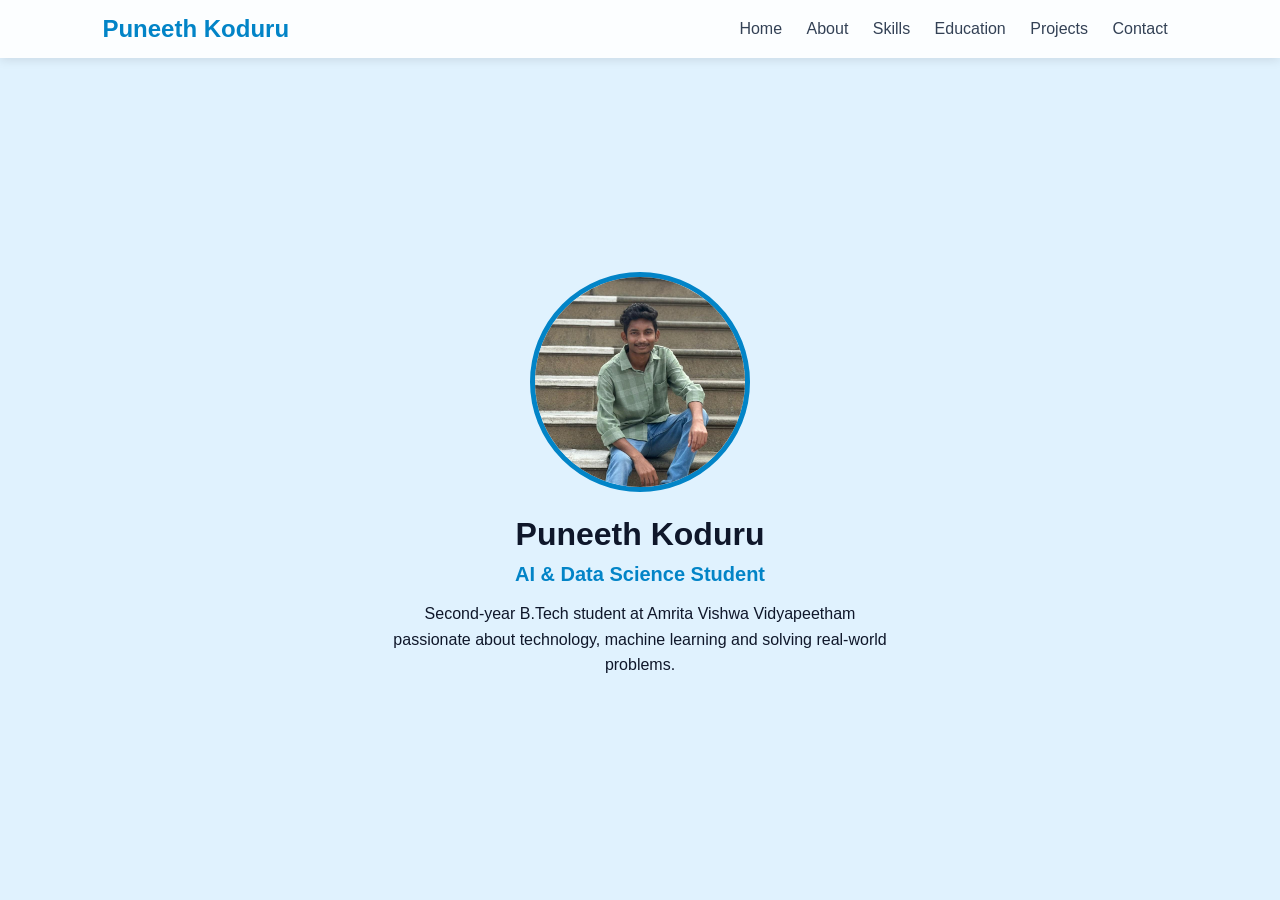
==== commit ef9a3de5: "Update index.html" ====
--- a/index.html
+++ b/index.html
@@ -27,7 +27,7 @@
     <!-- CENTER CONTENT -->
     <div class="home-center">
 
-        <img src="C:\Users\gnana\OneDrive\Pictures\Saved Pictures\puneeth.jpeg" alt="profile">
+        <img src="puneeth.jpeg" alt="profile">
 
         <h1>Puneeth Koduru</h1>
         <h3>AI & Data Science Student</h3>
@@ -42,4 +42,4 @@
 </div>
 
 </body>
-</html>+</html>
